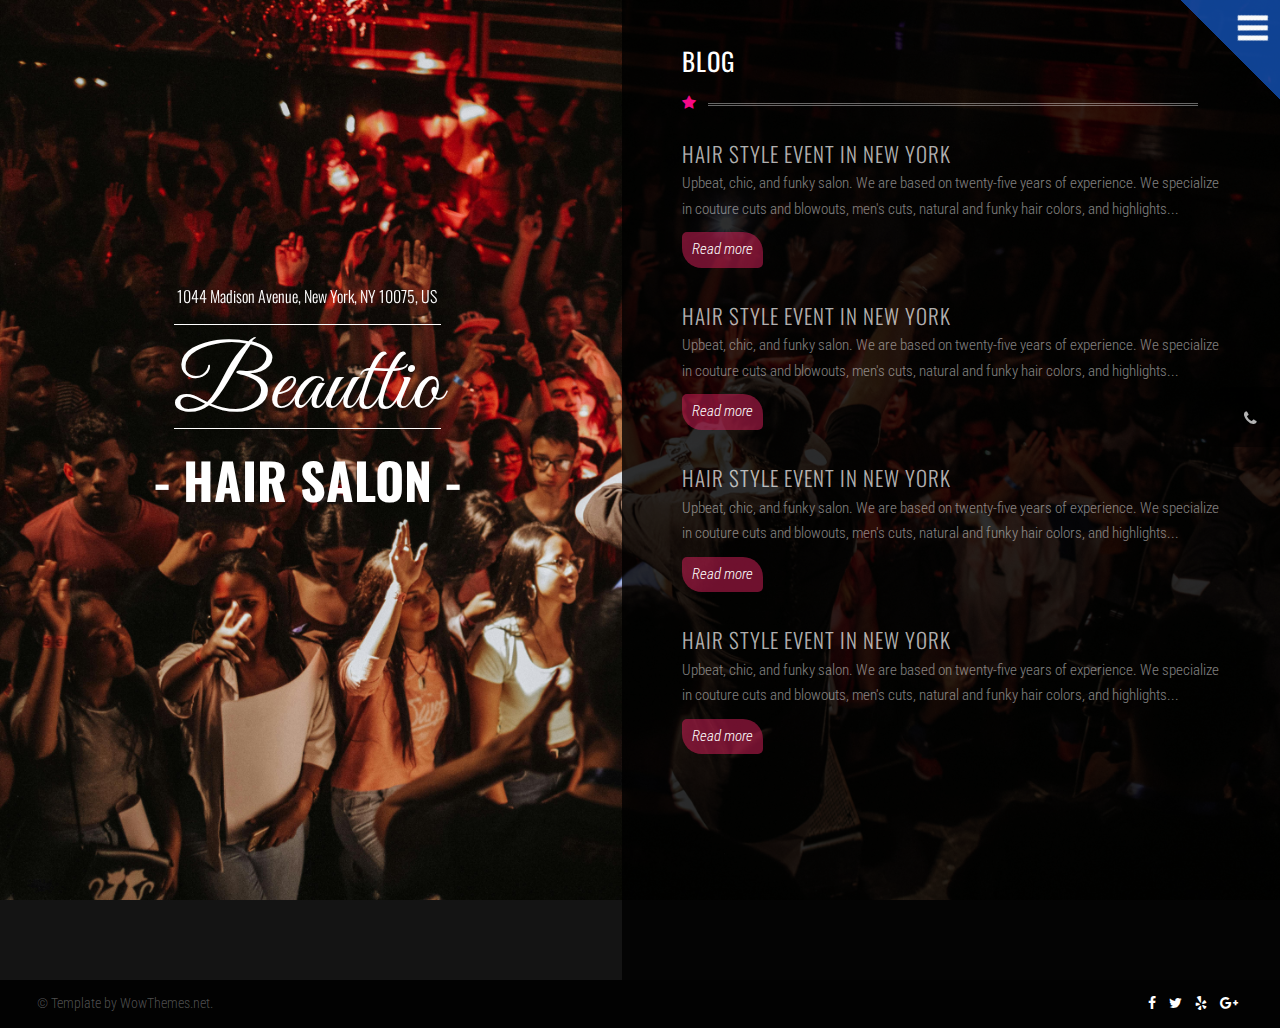
==== eventos.html @ 75e19df2 "primer compromiso" ====
<!DOCTYPE html>
<html lang="en">
<head>
<meta charset="utf-8">
<meta name="viewport" content="width=device-width, initial-scale=1">
<meta name="description" content="">
<meta name="author" content="">
<link rel="icon" href="#">
<title>Beauttio - HTML Template by WowThemes.net</title>
<!-- CSS -->
<link href="css/style.css" rel="stylesheet">
<link rel="stylesheet" href="https://maxcdn.bootstrapcdn.com/font-awesome/4.5.0/css/font-awesome.min.css">
<link href='https://fonts.googleapis.com/css?family=Great+Vibes' rel='stylesheet' type='text/css'>
<link href='https://fonts.googleapis.com/css?family=Oswald:400,700,300' rel='stylesheet' type='text/css'>
<link href='https://fonts.googleapis.com/css?family=Roboto+Condensed:400,400italic,300italic,300,700,700italic' rel='stylesheet' type='text/css'>
</head>
<body style="background-image:url(img/fondo.jpg);background-attachment:fixed;background-size:cover;">

<div id="loader-wrapper">
<div id="loader"></div>
<div class="loader-section section-left"></div>
<div class="loader-section section-right"></div>
</div>

<div class="menu-outer">
    <div class="menu-icon">
        <div class="bar"></div>
        <div class="bar"></div>
        <div class="bar"></div>
    </div>
    <nav>
        <ul>
			<li><a href="index.html">Home</a></li>
			<li><a href="eventos.html">EVENTOS</a></li>
			<li><a target="_blank" href="https://jesusgomez.netlify.app/#">JG Coding</a></li>
       </ul>
   </nav>
</div>
<a class="menu-close" onClick="return true">
    <div class="menu-icon">
        <div class="bar"></div>
        <div class="bar"></div>
    </div>
</a>

<div class="fixedcallicon">
	<i class="fa fa-phone"></i><span class="hide">Book Now - 897.645.223</span>
</div>
<div class="container">
<div class="logoarea">
<div class="intro">
			<h1><span class="smaller wow zoomIn" data-wow-duration="2s" data-wow-delay="0.5">1044 Madison Avenue, New York, NY 10075, US</span>
			<span class="big wow pulse" data-wow-duration="1s" data-wow-delay="0s">Beauttio</span>
			<span class="small wow fadeIn" data-wow-duration="2s" data-wow-delay="0.5s">- HAIR SALON -</span>
			</h1>
		</div>
		</div>
		<div class="pagearea">
		<h1 class="page-headline">BLOG</h1>
		<i class="iconstartitle textmagenta fa fa-star"></i>
		<h1 class="entry-title">HAIR STYLE EVENT IN NEW YORK</h1>
			<p>Upbeat, chic, and funky salon. We are based on twenty-five years of experience. We specialize in couture cuts and blowouts, men's cuts, natural and funky hair colors, and highlights...<a href="#" class="readmore">Read more</a></p>
				
				<h1 class="entry-title">HAIR STYLE EVENT IN NEW YORK</h1>
				<p>Upbeat, chic, and funky salon. We are based on twenty-five years of experience. We specialize in couture cuts and blowouts, men's cuts, natural and funky hair colors, and highlights...<a href="#" class="readmore">Read more</a></p>
				
				<h1 class="entry-title">HAIR STYLE EVENT IN NEW YORK</h1>
				<p>Upbeat, chic, and funky salon. We are based on twenty-five years of experience. We specialize in couture cuts and blowouts, men's cuts, natural and funky hair colors, and highlights...<a href="#" class="readmore">Read more</a></p>
				
				<h1 class="entry-title">HAIR STYLE EVENT IN NEW YORK</h1>
				<p>Upbeat, chic, and funky salon. We are based on twenty-five years of experience. We specialize in couture cuts and blowouts, men's cuts, natural and funky hair colors, and highlights...<a href="#" class="readmore">Read more</a></p>
				
				
		</div>
	
</div>
<div class="clearfix"></div>
<footer class="footer">
<div class="container">
<div class="pull-left">&copy; Template by WowThemes.net.</div>
<div class="pull-right"> 
	<div class="footericons">
		<a href="#"><i class="fa fa-facebook"></i></a>
		<a href="#"><i class="fa fa-twitter"></i></a>
		<a href="#"><i class="fa fa-yelp"></i></a></a>
		<a href="#"><i class="fa fa-google-plus"></i></a>
	</div>
</div>
<div class="clearfix"></div>
</div>
</footer>	
<!-- Scripts -->
<script src="https://ajax.googleapis.com/ajax/libs/jquery/1.11.3/jquery.min.js"></script>
<script src="js/nicescroll.js"></script>
<script src="js/common.js"></script>
</body>
</html>
---- css/style.css ----
/* https://www.wowthemes.net 
Beauttio HTML Template
v1.0.0
*/

html, body, div, span, applet, object, iframe,
h1, h2, h3, h4, h5, h6, p, blockquote, pre,
a, abbr, acronym, address, big, cite, code,
del, dfn, em, img, ins, kbd, q, s, samp,
small, strike, strong, sub, sup, tt, var,
b, u, i, center,
dl, dt, dd, ol, ul, li,
fieldset, form, label, legend,
table, caption, tbody, tfoot, thead, tr, th, td,
article, aside, canvas, details, embed, 
figure, figcaption, footer, header, hgroup, 
menu, nav, output, ruby, section, summary,
time, mark, audio, video {
	margin: 0;
	padding: 0;
	border: 0;
	font-size: 100%;
	font: inherit;
	vertical-align: baseline;
}
/* HTML5 display-role reset for older browsers */
article, aside, details, figcaption, figure, 
footer, header, hgroup, menu, nav, section {
	display: block;
}
body {
	line-height: 1.7;
	font-weight:300;
	font-family:Oswald;
}
h2 {line-height:1.5;}
ol, ul {
	list-style: none;
}
blockquote, q {
	quotes: none;
}
blockquote:before, blockquote:after,
q:before, q:after {
	content: '';
	content: none;
}
table {
	border-collapse: collapse;
	border-spacing: 0;
}
body.frontpage {overflow:hidden;}
body{
	
	overflow-x: hidden;
    overflow-y: scroll;
}
a {text-decoration:none;}
	p {margin-bottom:20px;}
	p:last-child {margin-bottom:0;}
	
	.pull-left {float:left;}
	.pull-right {float:right;}
	.clearfix {clear:both;float:none;content:'';display:table;}
.background {
  background-size: cover;
  background-repeat: no-repeat;
  background-position: center center;
  overflow: hidden;
  will-change: transform;
  -webkit-backface-visibility: hidden;
  backface-visibility: hidden;
  height: 130vh;
  position: fixed;
  width: 100%;
  -webkit-transform: translateY(30vh);
  transform: translateY(30vh);
  -webkit-transition: all 1.2s cubic-bezier(0.22, 0.44, 0, 1);
  transition: all 1.2s cubic-bezier(0.22, 0.44, 0, 1);
  background-size: cover;
  background-position: center top;
  background-position-y: -10%;
}
.background:before {
  content: "";
  position: absolute;
  width: 100%;
  height: 100%;
  top: 0;
  left: 0;
  right: 0;
  bottom: 0;
  background-color: rgba(0, 0, 0, 0.3);

}
.background:first-child {
  background-image: url(../img/roll.png);
  -webkit-transform: translateY(-10vh);
  
        
}
.background:first-child .content-wrapper {
  -webkit-transform: translateY(15vh);
          transform: translateY(15vh);
}
.background:nth-child(2) {
  background-image: url(../img/madrid.png);
  background-position-y: 1%;
}
.background:nth-child(3) {
  background-image: url(../img/Soires\ Barcelona.png);
  background-position-y: 1%;
}
.background:nth-child(4) {
  background-image: url(../img/Soires\ Valencia.png);
  background-position-y: 1%;
}


/* .background:nth-child(5) {
  background-image: url(../img/bg5.jpg);
} */

/* Set stacking context of slides */
.background:nth-child(1) {
  z-index: 5;
}

.background:nth-child(2) {
  z-index: 4;
}

.background:nth-child(3) {
  z-index: 3;
}

.background:nth-child(4) {
  z-index: 2;
}

.background:nth-child(5) {
  z-index: 1;
}

.content-wrapper {
	height: 100vh;
	display: -webkit-box;
	display: -webkit-flex;
	display: -ms-flexbox;
	display: flex;
	-webkit-box-pack: center;
	-webkit-justify-content: center;
	-ms-flex-pack: center;
	justify-content: center;
	text-align: center;
	-webkit-flex-flow: column nowrap;
	-ms-flex-flow: column nowrap;
	flex-flow: column nowrap;
	color: #fff;
	-webkit-transform: translateY(40vh);
	transform: translateY(40vh);
	will-change: transform;
	-webkit-backface-visibility: hidden;
	backface-visibility: hidden;
	-webkit-transition: all 1.7s cubic-bezier(0.22, 0.44, 0, 1);
	transition: all 1.7s cubic-bezier(0.22, 0.44, 0, 1);
}
.content-title {
  font-size: 12vh;
  line-height: 1.4;
}

.background.up-scroll {
  -webkit-transform: translate3d(0, -15vh, 0);
          transform: translate3d(0, -15vh, 0);
}
.background.up-scroll .content-wrapper {
  -webkit-transform: translateY(15vh);
          transform: translateY(15vh);
}
.background.up-scroll + .background {
  -webkit-transform: translate3d(0, 30vh, 0);
          transform: translate3d(0, 30vh, 0);
}
.background.up-scroll + .background .content-wrapper {
  -webkit-transform: translateY(30vh);
          transform: translateY(30vh);
}

.background.down-scroll {
  -webkit-transform: translate3d(0, -130vh, 0);
          transform: translate3d(0, -130vh, 0);
}
.background.down-scroll .content-wrapper {
  -webkit-transform: translateY(40vh);
          transform: translateY(40vh);
}
.background.down-scroll + .background:not(.down-scroll) {
  -webkit-transform: translate3d(0, -15vh, 0);
          transform: translate3d(0, -15vh, 0);
}
.background.down-scroll + .background:not(.down-scroll) .content-wrapper {
  -webkit-transform: translateY(15vh);
          transform: translateY(15vh);
}






.fixedcallicon {
	background: rgba(0,0,0,0.5);
    color: rgba(255,255,255,0.7);
    position: fixed;
    top: 43%;
    right: 0;
    width: 60px;
    height: 60px;
    line-height: 60px;
    overflow: hidden;
    display: inline-block;
    z-index: 99;
    border-top-left-radius: 5px;
    border-bottom-left-radius: 5px;
    transition: all 1s ease;
}
.fixedcallicon i {width:60px;height:60px;text-align:center;}
.fixedcallicon:hover {width:220px;background:rgba(245, 228, 25, 0.5);}


.intro h1 {font-family:Great Vibes;font-size:150px;font-weight:400;line-height:1.1;}
.intro h1 span.big {
border-top: 1px solid;
    border-bottom: 1px solid;
    margin-bottom: 0px;
    padding: 36px 0 0px;
    display: inline-block;
}
.intro h1 span.small {
	font-size:90px; font-family:Oswald; font-weight:700;
}
.intro h1 span.smaller {
	font-size:20px;
	font-family:Oswald;
	display:block;
	margin-bottom:30px;
	font-weight:300;
}


.about {
  width: 500px;
  max-width: 100%;
  margin: 0 auto;
  margin-left: 5%; /* Cambiado de margin-right a margin-left */
}



.aboutbadge {
background-color:rgba(190, 45, 90, 0.62);
width:200px;
height:200px;
max-width:100%;
border-radius:50%;
color:#fff;
line-height:260px; 
font-weight: 300;
font-size: 17px;

}

.boton {
  background-color: #3498db;
  color: #fff;
  padding: 10px 20px;
  text-decoration: none;
  display: inline-block;
  border-radius: 4px;
  transition: background-color 0.3s, color 0.3s; 
}


.boton:hover {
  background-color: #000;
  color: #fff;
}




.aboutbadge.black {
  background-color: rgba(0, 0, 0, 0.5);
  color: rgba(229, 226, 226, 0.9); /* Ajusté la opacidad para mayor contraste */
  width: 350px;
  height: 350px;
  font-size: 14px;
  line-height: 210px;
  margin-top: -80px;
  margin-left: 60px;
  text-align: center; /* Centra el texto horizontalmente */
 
}

.aboutbadge.black span {
  font-size: 16px;
  font-weight: 600; /* Aumenté el peso de la fuente para mayor legibilidad */
  padding: 50px;
  text-shadow: 1px 1px 2px rgba(63, 101, 239, 0.9); /* Agregué sombra al texto */
}

.aboutbadge span {line-height:1.5;display:inline-block;}
.aboutbadge span.border{    display: inline-block;
    border-top: 1px solid;
    border-bottom: 1px solid;
    margin-top: 10px;
    margin-bottom: 5px;font-size:22px;}

.aboutbadge i {
	font-size:12px;

}



.voucher {
  width: 500px;
  max-width: 100%;
  margin: 50px auto 0 auto; /* Ajusté el margen superior */
  position: relative; /* Establecí posición relativa para posicionar contenido interno */
}

.voucher-whitetransparent {
  position: absolute;
  top: -380px; /* Ajusta este valor para posicionar más arriba */
  right: -396px; /* Ajusta este valor para posicionar más a la derecha */
  display: inline-block;
  width: 300px;
  height: 300px;
  background: rgba(255, 255, 255, 0.5);
  color: #333;
  border-radius: 100%;
  text-align: center; /* Añadí para centrar el contenido */
  padding: 20px; /* Añadí espacio interno */
}


.voucher-whitetransparent i.fa {
	    color: #25E2F7;
    font-size: 25px;
}
.voucher-whitetransparent h2 {
	line-height:1.5;
	font-weight:300;
	color:rgba(38, 39, 39, 0.9);
	padding:70px 30px 30px 30px;
	font-size:13px;
  font-weight: bold;
  text-shadow: 1px 1px 2px rgba(255, 255, 255, 0.9);
	
}
.voucher-whitetransparent a {
  /* color:#A50965;
  font-weight:400;
  text-decoration:none; */
  /* border-bottom:1px dashed; */

  background-color: #3498db;
  color: #fff;
  padding: 10px 20px;
  text-decoration: none;
  display: inline-block;
  border-radius: 4px;
  transition: background-color 0.3s, color 0.3s;
  text-shadow: none;
}

.voucher-whitetransparent a:hover{
  background-color: #000;
    color: #fff;
}





.pricingbadge {
  width: 220px;
  max-width: 100%;
  background-color: rgba(0, 0, 0, 0.5);
  height: 220px;
  border-radius: 50%;
  padding: 7%;
  color: rgba(255, 255, 255, 0.9); /* Cambié el color del texto */
  line-height: 1.4;
  margin-left: 10px;
  display: flex;
  flex-direction: column;
  align-items: center;
  justify-content: center;
  text-align: center;
}

.pricingbadge h4 {
  color: #be2d5a;
  font-size: 20px;
  font-weight: 400;
  text-transform: uppercase;
  transform: translateY(-15px); /* Ajusta este valor según sea necesario */
  text-shadow: 1px 1px 2px rgba(20, 20, 20, 0.9)
}

.pricing_menu__meal span {
  margin: 0;
  display: block;
  font-size: 16px;
  color: rgba(255, 255, 255, 0.9);
  text-align: center;
  text-shadow: 1px 1px 2px rgba(18, 29, 244, 0.9);
}

.pricing_menu__meal span a {
  margin-top: 10px;
  background-color: #3498db;
  color: #fff;
  padding: 10px 20px;
  text-decoration: none;
  display: inline-block;
  border-radius: 4px;
  transition: background-color 0.3s, color 0.3s;
}

.pricing_menu__meal span a:hover {
  background-color: #000;
  color: #fff;
}







a.fullpricelist {
    color: #fff;
    text-decoration: none;
    text-align: center;
    margin-top: 30px;
    display: inline-block;
    clear: both;
    float: none;
    background: #be2d5a;
    padding: 10px 15px;
    border-radius: 30px;
}



@-moz-keyframes fadein {
  0% {
    opacity: .1;
    -moz-transform: translateY(5px);
    transform: translateY(5px);
  }
  100% {
    opacity: 1;
    -moz-transform: translateY(0);
    transform: translateY(0);
  }
}
@-webkit-keyframes fadein {
  0% {
    opacity: .1;
    -webkit-transform: translateY(5px);
    transform: translateY(5px);
  }
  100% {
    opacity: 1;
    -webkit-transform: translateY(0);
    transform: translateY(0);
  }
}
@keyframes fadein {
  0% {
    opacity: .1;
    -moz-transform: translateY(5px);
    -ms-transform: translateY(5px);
    -webkit-transform: translateY(5px);
    transform: translateY(5px);
  }
  100% {
    opacity: 1;
    -moz-transform: translateY(0);
    -ms-transform: translateY(0);
    -webkit-transform: translateY(0);
    transform: translateY(0);
  }
}
.uppercase {
  text-transform: uppercase;
}


.testimonialarea {
	   	width: 1200px;
    max-width: 100%;
    margin: 0px auto;
}

.testimonialarea-bubble {
	display: Inline-block;
    width: 330px;
    height: 330px;
    background: rgba(6, 48, 163, 0.5);
    color: #333;
    border-radius: 100%;
}

.testimonial-widget {
  position: relative;
  text-align: center;
  overflow: hidden;
     padding: 25% 20%;
	 color:rgba(255,255,255,0.7);
}
.testimonial-widget h3 {
	margin-bottom:20px;
}
.testimonial {
  position: absolute;
  opacity: 0;
  z-index: -1;
}
.testimonial.current {
  opacity: 1;
  position: relative;
  z-index: initial;
  -moz-animation: fadein 0.7s ease;
  -webkit-animation: fadein 0.7s ease;
  animation: fadein 0.7s ease;
}

.prev-testimonial,
.next-testimonial {
  position: absolute;
  -moz-appearance: none;
  -webkit-appearance: none;
  background-color: transparent;
  border: none;
  width: 30px;
  top: 110px;
  text-indent: -9999px;
  cursor: pointer;
}
.prev-testimonial:focus,
.next-testimonial:focus {
  outline: none;
}
.prev-testimonial:before,
.next-testimonial:before {
  content: "";
  background-color: transparent;
  width: 30px;
  height: 30px;
  display: inline-block;
  position: absolute;
  top: 0;
  -moz-transform: rotate(45deg);
  -ms-transform: rotate(45deg);
  -webkit-transform: rotate(45deg);
  transform: rotate(45deg);
}

.prev-testimonial {
  left: 15px;
      top: 50%;
}
.prev-testimonial:before {
  left: 10px;
  border-left: solid 1px black;
  border-bottom: solid 1px black;
}

.next-testimonial {
  right: 15px;
      top: 50%;
}
.next-testimonial:before {
  right: 10px;
  border-top: solid 1px black;
  border-right: solid 1px black;
}

.testimonial__mug {
  width: 100px;
  height: 100px;
  margin: 16px auto;
  -moz-border-radius: 50%;
  -webkit-border-radius: 50%;
  border-radius: 50%;
  overflow: hidden;
}

.grey-out {
  opacity: .2;
}

.testimonialarea button {
  width: 80px;
  padding: 6px;
  z-index: 99;
}




.contactform-bubble {
    display: inline-block;
    width: 400px;
    height: 400px;
    background: rgba(6, 6, 6, 0.5);
    color:rgba(255,255,255,0.5);
    border-radius: 100%;
	margin-left:-60px;	
}
.contactform {
	padding:20%;
}
.contactform input, 
.contactform textarea{
	width:100%;
	background:transparent;
	border:0;
	border-bottom:1px solid #555;
	font-family:Oswald;
	padding:10px 0;
	color:rgba(241, 229, 90, 0.5);
}

.contactform input.btnsend {
    border: 0;
    color: #fff;
    cursor: pointer;
    width: 100%;
    border-radius: 40px;
    margin-top: 15px;
    background: rgba(0,0,0, 0.5);	
	letter-spacing:0.5px;
}
.contactform input:focus, 
.contactform textarea:focus {
	outline:0;
	outline:none;
	border-bottom:1px solid #fff;
}
.done {
    display: none;
}
.contactform .done {margin-top:10px; font-size:14px;color:rgba(53, 249, 214, 0.42);}
.error input, input.error, .error textarea, textarea.error {
    border-color: #c60f13;
}

.contactaddress-bubble {
    display: inline-block;
    width: 200px;
    height: 200px;
    background: rgba(253, 216, 34, 0.44);
    color: rgba(255,255,255,0.5);
    border-radius: 100%;
    margin-left: -60px;
}
.contactaddress {
	    padding: 20%;
}
a.map {border-bottom: 1px dashed;    color: #fff;}


.logoarea {width:46%;float:left;}
.logoarea .intro {
    color: #fff;
    text-align: center;
    position: fixed;
    display: table;
    vertical-align: middle;
    top: 32%;
    left: 12%;
	
}
.logoarea .intro h1 span.small {
    font-size: 50px;
	margin-top:15px;
	display: block;
}
.logoarea .intro h1 span.smaller {
    font-size: 16px;
	margin-bottom:20px;
	line-height: 1;
	display: block;
}
.logoarea h1 {
    font-size: 90px;
	
}
.logoarea h1 span.big{
    padding: 22px 0 0px;
    line-height: 0.9;
}

.pagearea {
	float:right;
    width: 42%;
    max-width: 100%;
	min-height:100vh;
    margin: 0px auto;
    margin-right: 0;
	background-color: rgba(0,0,0,0.8);
	color: rgba(255,255,255,0.5);
	font-size: 15px;
	text-align:left;
	padding:40px 60px;
	font-family:Roboto Condensed;
}
.pagearea h1.entry-title, .pagearea h1.page-headline {
	font-family: Oswald;
    font-size: 21px;
    color: rgba(255,255,255,0.7);
	letter-spacing: 1px;
}
.pagearea h1.page-headline {
    margin-bottom: 0;
    color: #fff;
    font-weight: 400;
	font-size:25px;
}

.pagearea h1.page-headline:after {
    content: '';
    width: 91%;
    color: rgba(255,255,255,0.4);
    margin-top: 20px;
    border-bottom: double medium;
    display: block;
    margin-bottom: 30px;
    position: relative;
    margin-left: 26px;
	}
.iconstartitle {
	position: absolute;
    top: 95px;
}
.pagearea a.readmore {
	font-style: italic;
    background-color: rgba(230, 33, 97, 0.48);
    display: inline-block;
    color: rgb(255, 255, 255);
    padding: 5px 10px;
    border-radius: 5px 20px;
    margin-top: 10px;
	margin-bottom:10px;
}

.textwhite {color:#fff;}
.textmagenta {color: #F50986;}

#loader-wrapper {
    position: fixed;
    top: 0;
    left: 0;
    width: 100%;
    height: 100%;
    z-index: 1000;
}
#loader {
    display: block;
    position: relative;
    left: 50%;
    top: 50%;
    width: 150px;
    height: 150px;
    margin: -75px 0 0 -75px;
    border-radius: 50%;
    border: 3px solid transparent;
    border-top-color: #fff;

    -webkit-animation: spin 2s linear infinite; /* Chrome, Opera 15+, Safari 5+ */
    animation: spin 2s linear infinite; /* Chrome, Firefox 16+, IE 10+, Opera */
    z-index: 1001;
}

    #loader:before {
        content: "";
        position: absolute;
        top: 5px;
        left: 5px;
        right: 5px;
        bottom: 5px;
        border-radius: 50%;
        border: 3px solid transparent;
        border-top-color: #ab4964;

        -webkit-animation: spin 3s linear infinite; /* Chrome, Opera 15+, Safari 5+ */
        animation: spin 3s linear infinite; /* Chrome, Firefox 16+, IE 10+, Opera */
    }

    #loader:after {
        content: "";
        position: absolute;
        top: 15px;
        left: 15px;
        right: 15px;
        bottom: 15px;
        border-radius: 50%;
        border: 3px solid transparent;
        border-top-color: #25E2F7;

        -webkit-animation: spin 1.5s linear infinite; /* Chrome, Opera 15+, Safari 5+ */
          animation: spin 1.5s linear infinite; /* Chrome, Firefox 16+, IE 10+, Opera */
    }

    @-webkit-keyframes spin {
        0%   { 
            -webkit-transform: rotate(0deg);  /* Chrome, Opera 15+, Safari 3.1+ */
            -ms-transform: rotate(0deg);  /* IE 9 */
            transform: rotate(0deg);  /* Firefox 16+, IE 10+, Opera */
        }
        100% {
            -webkit-transform: rotate(360deg);  /* Chrome, Opera 15+, Safari 3.1+ */
            -ms-transform: rotate(360deg);  /* IE 9 */
            transform: rotate(360deg);  /* Firefox 16+, IE 10+, Opera */
        }
    }
    @keyframes spin {
        0%   { 
            -webkit-transform: rotate(0deg);  /* Chrome, Opera 15+, Safari 3.1+ */
            -ms-transform: rotate(0deg);  /* IE 9 */
            transform: rotate(0deg);  /* Firefox 16+, IE 10+, Opera */
        }
        100% {
            -webkit-transform: rotate(360deg);  /* Chrome, Opera 15+, Safari 3.1+ */
            -ms-transform: rotate(360deg);  /* IE 9 */
            transform: rotate(360deg);  /* Firefox 16+, IE 10+, Opera */
        }
    }

    #loader-wrapper .loader-section {
        position: fixed;
        top: 0;
        width: 51%;
        height: 100%;
        background: #222;
        z-index: 1000;
    }

    #loader-wrapper .loader-section.section-left {
        left: 0;
    }
    #loader-wrapper .loader-section.section-right {
        right: 0;
    }

    /* Loaded styles */
    .loaded #loader-wrapper .loader-section.section-left {
        -webkit-transform: translateX(-100%);  /* Chrome, Opera 15+, Safari 3.1+ */
            -ms-transform: translateX(-100%);  /* IE 9 */
                transform: translateX(-100%);  /* Firefox 16+, IE 10+, Opera */

        -webkit-transition: all 0.7s 0.3s cubic-bezier(0.645, 0.045, 0.355, 1.000);  /* Android 2.1+, Chrome 1-25, iOS 3.2-6.1, Safari 3.2-6  */
                transition: all 0.7s 0.3s cubic-bezier(0.645, 0.045, 0.355, 1.000);  /* Chrome 26, Firefox 16+, iOS 7+, IE 10+, Opera, Safari 6.1+  */
    }
    .loaded #loader-wrapper .loader-section.section-right {
        -webkit-transform: translateX(100%);  /* Chrome, Opera 15+, Safari 3.1+ */
            -ms-transform: translateX(100%);  /* IE 9 */
                transform: translateX(100%);  /* Firefox 16+, IE 10+, Opera */

        -webkit-transition: all 0.7s 0.3s cubic-bezier(0.645, 0.045, 0.355, 1.000);  /* Android 2.1+, Chrome 1-25, iOS 3.2-6.1, Safari 3.2-6  */
                transition: all 0.7s 0.3s cubic-bezier(0.645, 0.045, 0.355, 1.000);  /* Chrome 26, Firefox 16+, iOS 7+, IE 10+, Opera, Safari 6.1+  */
    }
    .loaded #loader {
        opacity: 0;

        -webkit-transition: all 0.3s ease-out;  /* Android 2.1+, Chrome 1-25, iOS 3.2-6.1, Safari 3.2-6  */
                transition: all 0.3s ease-out;  /* Chrome 26, Firefox 16+, iOS 7+, IE 10+, Opera, Safari 6.1+  */

    }
    .loaded #loader-wrapper {
        visibility: hidden;

        -webkit-transform: translateY(-100%);  /* Chrome, Opera 15+, Safari 3.1+ */
            -ms-transform: translateY(-100%);  /* IE 9 */
                transform: translateY(-100%);  /* Firefox 16+, IE 10+, Opera */
    
        -webkit-transition: all 0.3s 1s ease-out;  /* Android 2.1+, Chrome 1-25, iOS 3.2-6.1, Safari 3.2-6  */
                transition: all 0.3s 1s ease-out;  /* Chrome 26, Firefox 16+, iOS 7+, IE 10+, Opera, Safari 6.1+  */
    }
	
	
	
.menu-outer:hover ~ .menu-close {
  margin-right:-100px;
}
.menu-outer:hover .bar {     background: rgba(8, 86, 189, 0.65); }
.menu-inner ul {
  top:50%;
  -webkit-transform:translateY(-50%);
  -moz-transform:translateY(-50%);
  -ms-transform:translateY(-50%);
  -o-transform:translateY(-50%);
  transform:translateY(-50%);
}
html, body {
  background: rgba(20,20,20,1);
}
.menu-outer {
  
  overflow: hidden;
  position: fixed;
  top: 0;
  z-index: 998;  
  width: 100%;
  left: 100%;
  margin-left: -100px;
  height: 200%;
      background: rgba(22, 100, 225, 0.65);
  -webkit-transition: all ease .5s;
  -moz-transition: all ease .5s;
  -ms-transition: all ease .5s;
  -o-transition: all ease .5s;
  transition: all ease .5s; 
  -webkit-transform-origin: top left;
  -moz-transform-origin: top left;
  -ms-transform-origin: top left;
  -o-transform-origin: top left;
  transform-origin: top left;
  -webkit-transform: rotate(-45deg);
  -moz-transform: rotate(-45deg);
  -ms-transform: rotate(-45deg);
  -o-transform: rotate(-45deg);
  transform: rotate(-45deg);
}
.menu-outer:hover {
  background: rgba(40, 86, 154, 0.95);
  left: 0;
  margin-left: 0;
  -webkit-transform: rotate(0deg);
  -moz-transform: rotate(0deg);
  -ms-transform: rotate(0deg);
  -o-transform: rotate(0deg);
  transform: rotate(0deg);
}
.menu-icon {
  z-index: 999;
  position: absolute;
  top: 58px;
  left: 15px;
  width: 30px;
  pointer-events: none;
  -webkit-transform: rotate(45deg);
  -moz-transform: rotate(45deg);
  -ms-transform: rotate(45deg);
  -o-transform: rotate(45deg);
  transform: rotate(45deg);
  -webkit-transition: all ease .5s;
  -moz-transition: all ease .5s;
  -ms-transition: all ease .5s;
  -o-transition: all ease .5s;
  transition: all ease .5s;
}
.menu-icon .bar {
  background: rgba(250,250,250,1);
  width: 100%;
  height: 5px;
  margin: 0 0 5px;
  -webkit-transition: all ease .5s;
  -moz-transition: all ease .5s;
  -ms-transition: all ease .5s;
  -o-transition: all ease .5s;
  transition: all ease .5s;
}
.menu-outer:hover > .menu-icon {
  opacity: 0;
}
nav ul {
  position:absolute;
  width:100%;
  padding: 0;
  left: 10%;
  -webkit-transition: all ease .5s;
  -moz-transition: all ease .5s;
  -ms-transition: all ease .5s;
  -o-transition: all ease .5s;
  transition: all ease .5s;
}
.menu-outer:hover > nav ul {
  left: 0;
}
nav li {
  list-style:none;
  text-align: center;
  text-transform: uppercase;
}
nav li a {
  font-size: 2em;
  color: rgba(255,255,255,.8);
  text-decoration: none;
  margin: 0 auto;
  padding: 20px;
  display:block;
  -webkit-transition: all ease .5s;
  -moz-transition: all ease .5s;
  -ms-transition: all ease .5s;
  -o-transition: all ease .5s;
  transition: all ease .5s;
}
nav li a:hover {
  color: rgba(255,255,255,1);
}
@media screen and (max-width: 600px), screen and (max-height: 600px) {
  nav ul {font-size:.75em;}
  nav ul a {padding: 10px;}
}
.menu-close {
  z-index: 9999;
  position: fixed;
  top: 0;
  right: 100%;
  width: 200px;
  height: 200px;
  background: #be2d5a;
  cursor: pointer;
  -webkit-transition: all ease .5s;
  -moz-transition: all ease .5s;
  -ms-transition: all ease .5s;
  -o-transition: all ease .5s;
  transition: all ease .5s;
  -webkit-transform-origin: top right;
  -moz-transform-origin: top right;
  -ms-transform-origin: top right;
  -o-transform-origin: top right;
  transform-origin: top right;
  -webkit-transform: rotate(45deg);
  -moz-transform: rotate(45deg);
  -ms-transform: rotate(45deg);
  -o-transform: rotate(45deg);
  transform: rotate(45deg);
}
.menu-close .menu-icon {
  right: 15px; left: auto;top: 68px;
  -webkit-transform: rotate(-45deg);
  -moz-transform: rotate(-45deg);
  -ms-transform: rotate(-45deg);
  -o-transform: rotate(-45deg);
  transform: rotate(-45deg);
}
.menu-close .bar {
  background: rgba(250,250,250,1);
  width: 100%;
  height: 5px;
  position:absolute;
  -webkit-transform-origin: center;
  -moz-transform-origin: center;
  -ms-transform-origin: center;
  -o-transform-origin: center;
  transform-origin: center;
}
.menu-close .bar:first-child {
  -webkit-transform: rotate(45deg);
  -moz-transform: rotate(45deg);
  -ms-transform: rotate(45deg);
  -o-transform: rotate(45deg);
  transform: rotate(45deg);
}
.menu-close .bar:last-child {
  -webkit-transform: rotate(-45deg);
  -moz-transform: rotate(-45deg);
  -ms-transform: rotate(-45deg);
  -o-transform: rotate(-45deg);
  transform: rotate(-45deg);
}	
	
	
	
	
	
	
footer.footer {background-color:rgba(0,0,0,0.9);padding: 12px;color:rgba(255,255,255,0.3);font-family:Roboto Condensed;font-size:14px;   }
footer.footer.front {    position: absolute;
    width: 100%;
    bottom: 0;}
footer .container {max-width:96%;margin:0px auto;}
.footericons i {margin-left:5px;margin-right:5px;}
.footericons a {color:#fff;}


@media screen and (max-width:1280px) {
p.comment-form-email, p.comment-form-author, p.comment-form-url {
		width:100%;
		display:block;
		float:none;
	}
	#comments input {
		width:80%;
	}
	body {
    overflow-x: hidden;
    overflow-y: scroll !Important;
		}
		body.frontbeauttio {
			overflow-y:scroll !Important;
			}

			.background {
					background-size:cover;
			 background-repeat:no-repeat;
			 background-position:center center;
			 will-change:none;
			 -webkit-backface-visibility:none;
			 backface-visibility:none;
			 height:100%;
			 position:relative;
			 width:100%;
			 -webkit-transform:none;
			 transform:none;
			 -webkit-transition:0;
			 transition:0;
			 padding:170px 0;
		}
		body.frontbeauttio {
			overflow-y:scroll !Important;
		}
		.content-wrapper {
			 height:100%;
			 display:block;
			 -webkit-box-pack:initial;
			 -webkit-justify-content:initial;
			 -ms-flex-pack:initial;
			 justify-content:initial;
			 text-align:center;
			 -webkit-flex-flow:initial;
			 -ms-flex-flow:initial;
			 flex-flow:initial;
			 color:#fff;
			 -webkit-transform:none;
			 transform:none;
			 will-change:none;
			 -webkit-backface-visibility:hidden;
			 backface-visibility:hidden;
			 -webkit-transition:initial;
			 transition:0;
					color:#fff;
			 position:relative;
		}
			.background.up-scroll .content-wrapper,	.background.down-scroll .content-wrapper,	.background:first-child .content-wrapper,	.background.up-scroll,	.background.down-scroll,	.background:first-child,	.background.down-scroll+.background:not(.down-scroll),	.background.up-scroll+.background .content-wrapper,	.background.down-scroll+.background .content-wrapper,	.background.up-scroll+.background {
					-webkit-transform:translate3d(0,0,0) !Important;
					transform:translate3d(0,0,0) !Important;
					-webkit-transform:none !Important;
					transform:none !Important;
		}
}
@media screen and (max-width:900px) {

	.logoarea,.pagearea {
		width:100%;
		float:none;
		clear:both;
		margin:0px auto;
		padding:0;
		min-height:100%;
	}
	#commentform #comment {
		max-width:80%;
	}
	.pagearea:before {
		content:'';
	  clear: both;
	  float: none;
	  margin: 0px auto;
	  display: table;
}
.insidepagearea {
	padding:30px;
}

	.logoarea .intro {
		color:#fff;
		text-align:center;
		position:relative;
		display:block;
		vertical-align:middle;
		margin-top:0px;
		margin-bottom:0px;
		left:auto;
		right:auto;
	}
	.logoarea .intro a {
		color:#fff;
	}
	.pagearea {
			background-color: #111;
	}

}
/* Responsive */
@media screen and (max-width:767px) {
	.pagearea, .logoarea {
			width:100%;
			clear:both;
			float:none;
			max-width:100%;
	}

	.intro h1 {
			font-size:60px;
			line-height:1.2;
			padding: 50px 20px;
	}
	.intro h1 span.small {
			font-size:45px;
			line-height:1.3;
	}
	.intro h1 span.smaller,.logoarea .intro h1 span.smaller {
			font-size:17px;
			line-height:1.3;
	}
}
@media screen and (max-width:430px) {
	.background {
			padding:100px 0;
	}
	 .aboutbadge.black {
			 margin:0px auto;
			 margin-top:-30px;
			 max-width:100%;
	}
	 .aboutbadge.black span {
			 padding:90px 50px;
	}
	 .aboutbadge {
			 margin:0px auto;
			 max-width:100%;
	}
	 .contactform-bubble,.testimonialarea-bubble,.contactaddress-bubble {
		 	width: 300px;
		 	height: 300px;
			 margin:0px auto;
	}
	 .pricingbadge {
			 width:250px;
			 max-width:100%;
			 height:250px;
			 margin:0px auto;
			 padding: 30px 30px;
	}
}
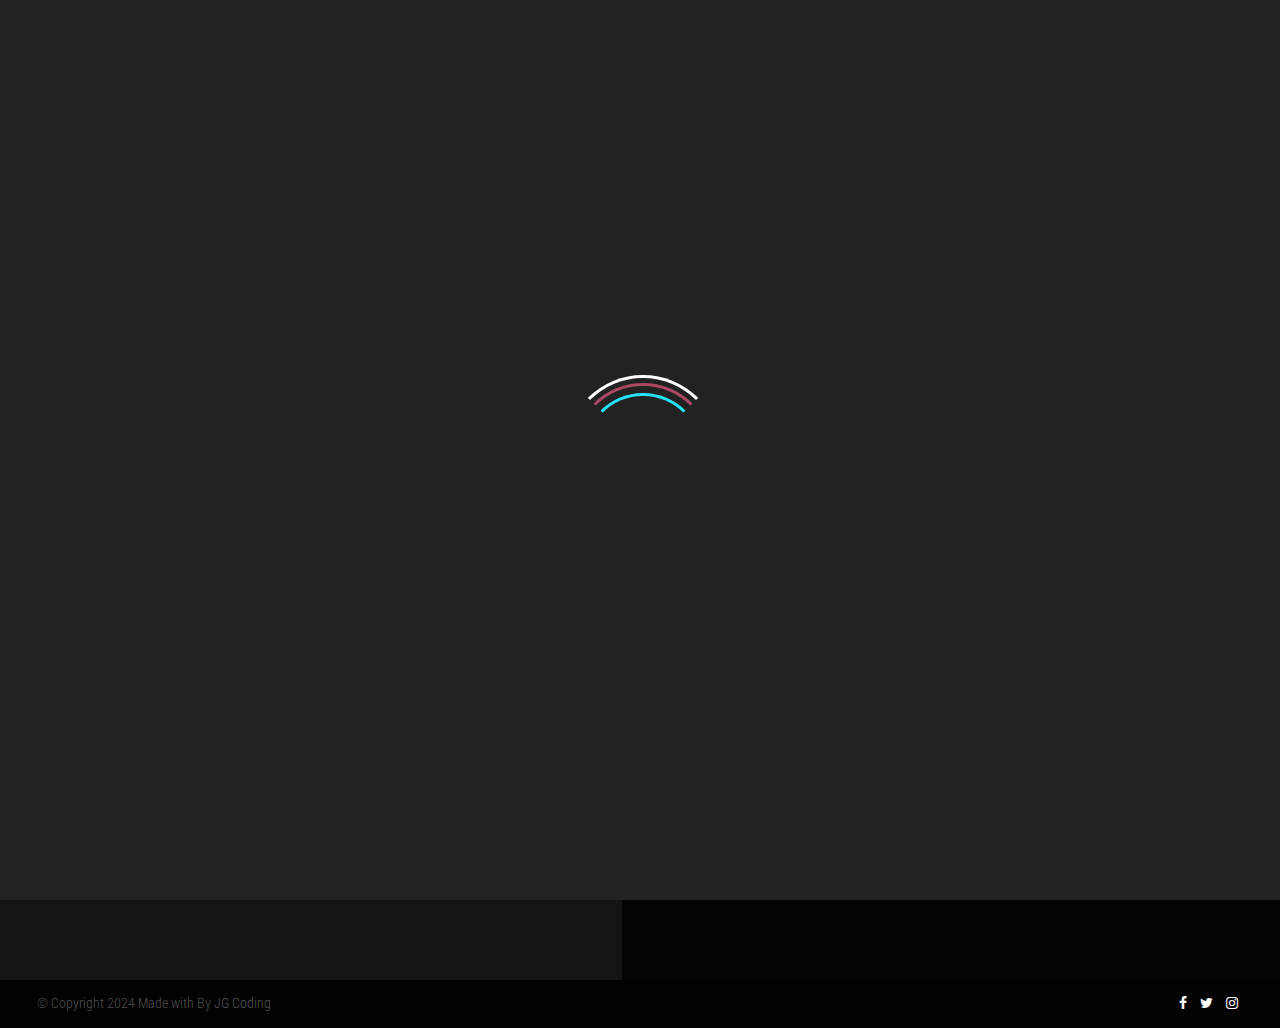
==== commit 0171c983: "casilisto" ====
--- a/eventos.html
+++ b/eventos.html
@@ -6,7 +6,7 @@
 <meta name="description" content="">
 <meta name="author" content="">
 <link rel="icon" href="#">
-<title>Beauttio - HTML Template by WowThemes.net</title>
+<title>STENCIL2-Entradas</title>
 <!-- CSS -->
 <link href="css/style.css" rel="stylesheet">
 <link rel="stylesheet" href="https://maxcdn.bootstrapcdn.com/font-awesome/4.5.0/css/font-awesome.min.css">
@@ -14,7 +14,7 @@
 <link href='https://fonts.googleapis.com/css?family=Oswald:400,700,300' rel='stylesheet' type='text/css'>
 <link href='https://fonts.googleapis.com/css?family=Roboto+Condensed:400,400italic,300italic,300,700,700italic' rel='stylesheet' type='text/css'>
 </head>
-<body style="background-image:url(img/fondo.jpg);background-attachment:fixed;background-size:cover;">
+<body style="background-image:url(img/rap.jpg);background-attachment:fixed;background-size:cover;">
 
 <div id="loader-wrapper">
 <div id="loader"></div>
@@ -49,26 +49,26 @@
 <div class="container">
 <div class="logoarea">
 <div class="intro">
-			<h1><span class="smaller wow zoomIn" data-wow-duration="2s" data-wow-delay="0.5">1044 Madison Avenue, New York, NY 10075, US</span>
+			<!-- <h1><span class="smaller wow zoomIn" data-wow-duration="2s" data-wow-delay="0.5">1044 Madison Avenue, New York, NY 10075, US</span>
 			<span class="big wow pulse" data-wow-duration="1s" data-wow-delay="0s">Beauttio</span>
 			<span class="small wow fadeIn" data-wow-duration="2s" data-wow-delay="0.5s">- HAIR SALON -</span>
-			</h1>
+			</h1> -->
 		</div>
 		</div>
 		<div class="pagearea">
-		<h1 class="page-headline">BLOG</h1>
+		<h1 class="page-headline">Eventos</h1>
 		<i class="iconstartitle textmagenta fa fa-star"></i>
-		<h1 class="entry-title">HAIR STYLE EVENT IN NEW YORK</h1>
-			<p>Upbeat, chic, and funky salon. We are based on twenty-five years of experience. We specialize in couture cuts and blowouts, men's cuts, natural and funky hair colors, and highlights...<a href="#" class="readmore">Read more</a></p>
+		<h1 class="entry-title">Madrid: Noches Inolvidables de Hip-Hop y Alma</h1>
+			<p>Soires Naes llega a Madrid para una noche inolvidable, fusionando el rap y el soul con melodías cautivadoras. La presentación incluirá una selección única de temas emblemáticos que abarcan desde los inicios de la agrupación hasta sus últimas creaciones, prometiendo una experiencia hip-hop inigualable.<a href="#" class="readmore">Read more</a></p>
 				
-				<h1 class="entry-title">HAIR STYLE EVENT IN NEW YORK</h1>
-				<p>Upbeat, chic, and funky salon. We are based on twenty-five years of experience. We specialize in couture cuts and blowouts, men's cuts, natural and funky hair colors, and highlights...<a href="#" class="readmore">Read more</a></p>
+				<h1 class="entry-title">Valencia: Ritmos Vibrantes en la Ciudad del Turia</h1>
+				<p>La magia de Soires Naes aterriza en Valencia con ritmos vibrantes que invadirán la Ciudad del Turia. La presentación destacará una sección especial, fusionando el rap con sonidos armoniosos y soul, creando una atmósfera única. Desde sus primeros éxitos hasta lo más reciente, Valencia será testigo de una noche llena de energía y conexión musical. <br><a href="#" class="readmore">Read more</a></p>
 				
-				<h1 class="entry-title">HAIR STYLE EVENT IN NEW YORK</h1>
-				<p>Upbeat, chic, and funky salon. We are based on twenty-five years of experience. We specialize in couture cuts and blowouts, men's cuts, natural and funky hair colors, and highlights...<a href="#" class="readmore">Read more</a></p>
+				<h1 class="entry-title">Barcelona: Viaje Musical a Través de las Épocas</h1>
+				<p>Barcelona se prepara para un viaje musical a través de las épocas con Soires Naes. La agrupación ofrecerá una experiencia única, presentando una recopilación de temas icónicos que abarcan toda su trayectoria. Desde los inicios del rap venezolano hasta las últimas tendencias, Barcelona será el escenario de una fusión de estilos que dejará una marca imborrable. <br><a href="#" class="readmore">Read more</a></p>
 				
-				<h1 class="entry-title">HAIR STYLE EVENT IN NEW YORK</h1>
-				<p>Upbeat, chic, and funky salon. We are based on twenty-five years of experience. We specialize in couture cuts and blowouts, men's cuts, natural and funky hair colors, and highlights...<a href="#" class="readmore">Read more</a></p>
+				<!-- <h1 class="entry-title">HAIR STYLE EVENT IN NEW YORK</h1>
+				<p>Barcelona se prepara para un viaje musical a través de las épocas con Soires Naes. La agrupación ofrecerá una experiencia única, presentando una recopilación de temas icónicos que abarcan toda su trayectoria. Desde los inicios del rap venezolano hasta las últimas tendencias, Barcelona será el escenario de una fusión de estilos que dejará una marca imborrable..<a href="#" class="readmore">Read more</a></p> -->
 				
 				
 		</div>
@@ -77,13 +77,14 @@
 <div class="clearfix"></div>
 <footer class="footer">
 <div class="container">
-<div class="pull-left">&copy; Template by WowThemes.net.</div>
+	<div class="pull-left">© Copyright 2024 Made with By <a href="https://jesusgomez.netlify.app/#" >JG Coding</a></div>
+
 <div class="pull-right"> 
 	<div class="footericons">
 		<a href="#"><i class="fa fa-facebook"></i></a>
 		<a href="#"><i class="fa fa-twitter"></i></a>
-		<a href="#"><i class="fa fa-yelp"></i></a></a>
-		<a href="#"><i class="fa fa-google-plus"></i></a>
+		<a href="#"><i class="fa fa-instagram"></i></a></a>
+		<!-- <a href="#"><i class="fa fa-google-plus"></i></a> -->
 	</div>
 </div>
 <div class="clearfix"></div>
--- a/css/style.css
+++ b/css/style.css
@@ -94,7 +94,7 @@
 
 }
 .background:first-child {
-  background-image: url(../img/roll.png);
+  background-image: url(../img/rolll.png);
   -webkit-transform: translateY(-10vh);
   
         
@@ -104,17 +104,17 @@
           transform: translateY(15vh);
 }
 .background:nth-child(2) {
-  background-image: url(../img/madrid.png);
+  background-image: url(../img/flyer\ 3\ fechas.png);
   background-position-y: 1%;
 }
-.background:nth-child(3) {
+/* .background:nth-child(3) {
   background-image: url(../img/Soires\ Barcelona.png);
   background-position-y: 1%;
 }
 .background:nth-child(4) {
   background-image: url(../img/Soires\ Valencia.png);
   background-position-y: 1%;
-}
+} */
 
 
 /* .background:nth-child(5) {
@@ -226,7 +226,17 @@
     transition: all 1s ease;
 }
 .fixedcallicon i {width:60px;height:60px;text-align:center;}
-.fixedcallicon:hover {width:220px;background:rgba(245, 228, 25, 0.5);}
+.fixedcallicon:hover {width:220px;background:rgba(245, 228, 25, 0.5);
+
+}
+
+
+.fixedcallicon a {
+  color: #3498db;
+  font-weight: bold;
+  text-decoration: none;
+  text-shadow: #000;
+}
 
 
 .intro h1 {font-family:Great Vibes;font-size:150px;font-weight:400;line-height:1.1;}
@@ -271,21 +281,34 @@
 
 }
 
-.boton {
+
+
+.boton2 {
   background-color: #3498db;
   color: #fff;
-  padding: 10px 20px;
+  padding: 10px;
   text-decoration: none;
   display: inline-block;
-  border-radius: 4px;
+  border-radius: 20px 35px;
   transition: background-color 0.3s, color 0.3s; 
-}
-
-
-.boton:hover {
-  background-color: #000;
-  color: #fff;
-}
+  margin-left: 830px;
+  margin-top: 70px;
+  height: 50px;
+  width: 128px;
+  transform: translateY(283px);
+  border: solid #111;
+  font-size: 30px;
+}
+
+
+.boton2:hover {
+  background-color: #222;
+  border: solid 4px #ffffff;
+  border-radius: 34px 17px 34px 17px;
+  
+}
+
+
 
 
 
@@ -1158,7 +1181,14 @@
 					transform:none !Important;
 		}
 }
-@media screen and (max-width:900px) {
+
+
+@media screen and (max-width:844px) {
+
+  .background{
+    width: 100%;
+    height: 690px;
+  }
 
 	.logoarea,.pagearea {
 		width:100%;
@@ -1200,7 +1230,31 @@
 			background-color: #111;
 	}
 
-}
+  .content-wrapper{
+    margin-top: 188px;
+  }
+
+  .voucher{
+    right: 450px;
+    top: 560px;
+  }
+
+  .pricingbadge{
+    position: relative;
+    top: 185px;
+  }
+
+
+
+}
+
+@media screen and (min-width: 820px) and (max-width: 1180px){
+  .voucher{
+    right: 650px;
+    top: 560px;
+  }
+}
+
 /* Responsive */
 @media screen and (max-width:767px) {
 	.pagearea, .logoarea {
@@ -1227,6 +1281,7 @@
 @media screen and (max-width:430px) {
 	.background {
 			padding:100px 0;
+
 	}
 	 .aboutbadge.black {
 			 margin:0px auto;
@@ -1252,4 +1307,19 @@
 			 margin:0px auto;
 			 padding: 30px 30px;
 	}
+}
+
+
+
+@media screen and (max-width: 844px) {
+  .background:nth-child(2) {
+    display: none;
+  }
+
+
+}
+
+.pull-left a{
+  text-decoration: none;
+  color: #555;
 }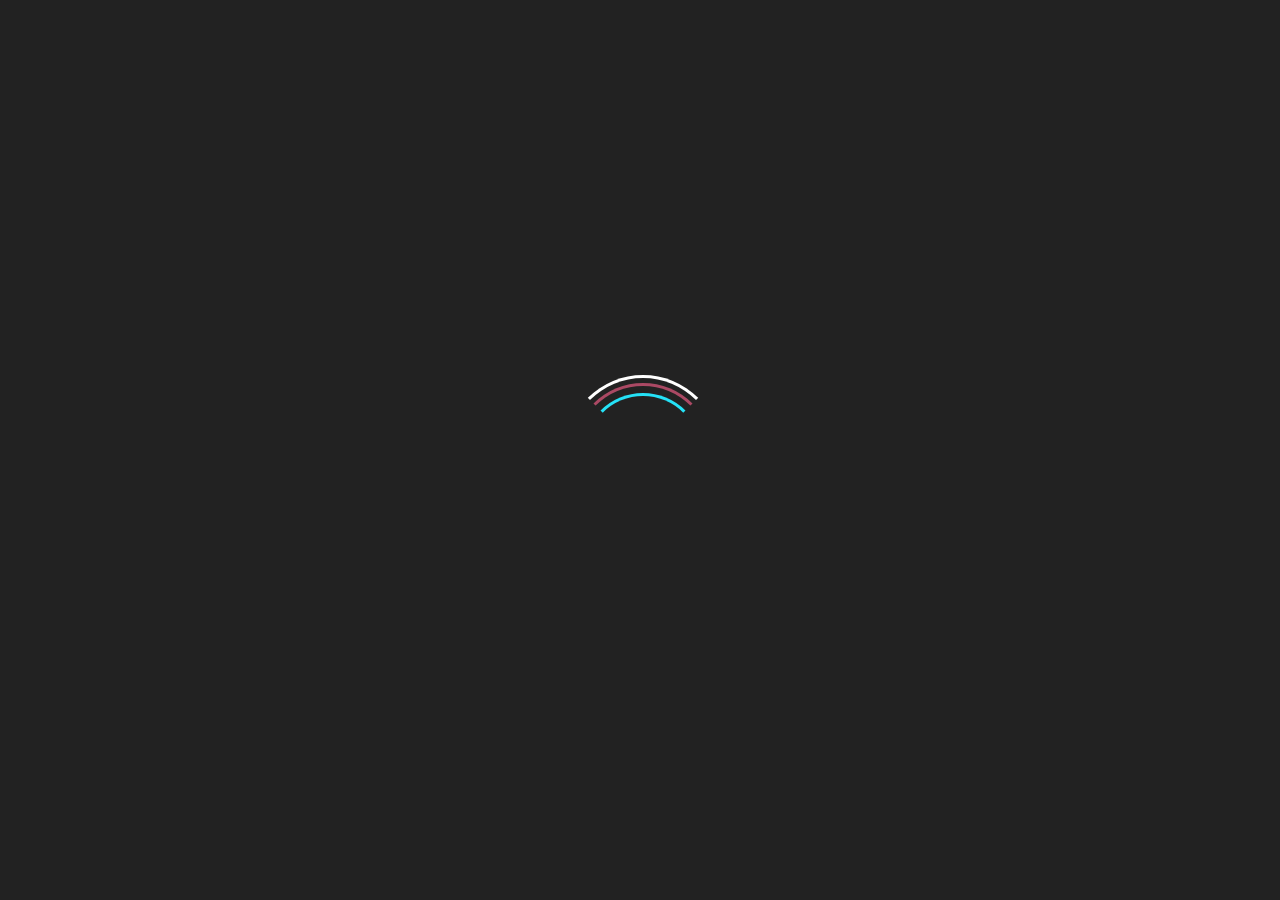
==== commit 38bf322e: "video" ====
--- a/eventos.html
+++ b/eventos.html
@@ -1,98 +1,123 @@
 <!DOCTYPE html>
 <html lang="en">
 <head>
-<meta charset="utf-8">
-<meta name="viewport" content="width=device-width, initial-scale=1">
-<meta name="description" content="">
-<meta name="author" content="">
-<link rel="icon" href="#">
-<title>STENCIL2-Entradas</title>
-<!-- CSS -->
-<link href="css/style.css" rel="stylesheet">
-<link rel="stylesheet" href="https://maxcdn.bootstrapcdn.com/font-awesome/4.5.0/css/font-awesome.min.css">
-<link href='https://fonts.googleapis.com/css?family=Great+Vibes' rel='stylesheet' type='text/css'>
-<link href='https://fonts.googleapis.com/css?family=Oswald:400,700,300' rel='stylesheet' type='text/css'>
-<link href='https://fonts.googleapis.com/css?family=Roboto+Condensed:400,400italic,300italic,300,700,700italic' rel='stylesheet' type='text/css'>
+  <meta charset="utf-8">
+  <meta name="viewport" content="width=device-width, initial-scale=1">
+  <meta name="description" content="">
+  <meta name="author" content="">
+  <link rel="icon" href="#">
+  <title>STENCIL2-Entradas</title>
+  <!-- CSS -->
+  <link href="css/style.css" rel="stylesheet">
+  <link rel="stylesheet" href="https://maxcdn.bootstrapcdn.com/font-awesome/4.5.0/css/font-awesome.min.css">
+  <link href='https://fonts.googleapis.com/css?family=Great+Vibes' rel='stylesheet' type='text/css'>
+  <link href='https://fonts.googleapis.com/css?family=Oswald:400,700,300' rel='stylesheet' type='text/css'>
+  <link href='https://fonts.googleapis.com/css?family=Roboto+Condensed:400,400italic,300italic,300,700,700italic' rel='stylesheet' type='text/css'>
+  <style>
+    body {
+      background: #2e2d2d; /* Fondo blanco */
+    }
+
+    .container {
+      display: flex;
+      align-items: center;
+    }
+
+    .img {
+      flex: 1;
+      padding: 20px; /* Espacio alrededor de la imagen */
+      box-sizing: border-box;
+	  
+    }
+
+    .img img {
+      max-width: 100%; /* Asegura que la imagen no sobrepase el ancho del contenedor */
+      height: auto; /* Hace que la imagen sea responsive */
+    }
+
+    .pagearea {
+      flex: 1;
+      padding: 20px; /* Espacio alrededor del contenido */
+      box-sizing: border-box;
+    }
+  </style>
 </head>
-<body style="background-image:url(img/rap.jpg);background-attachment:fixed;background-size:cover;">
+<body>
 
-<div id="loader-wrapper">
-<div id="loader"></div>
-<div class="loader-section section-left"></div>
-<div class="loader-section section-right"></div>
-</div>
+  <div id="loader-wrapper">
+    <div id="loader"></div>
+    <div class="loader-section section-left"></div>
+    <div class="loader-section section-right"></div>
+  </div>
 
-<div class="menu-outer">
+  <div class="menu-outer">
     <div class="menu-icon">
-        <div class="bar"></div>
-        <div class="bar"></div>
-        <div class="bar"></div>
+      <div class="bar"></div>
+      <div class="bar"></div>
+      <div class="bar"></div>
     </div>
     <nav>
-        <ul>
-			<li><a href="index.html">Home</a></li>
-			<li><a href="eventos.html">EVENTOS</a></li>
-			<li><a target="_blank" href="https://jesusgomez.netlify.app/#">JG Coding</a></li>
-       </ul>
-   </nav>
-</div>
-<a class="menu-close" onClick="return true">
+      <ul>
+        <li><a href="index.html">Home</a></li>
+        <li><a href="eventos.html">EVENTOS</a></li>
+        <li><a target="_blank" href="https://jesusgomez.netlify.app/#">JG Coding</a></li>
+      </ul>
+    </nav>
+  </div>
+
+  <a class="menu-close" onClick="return true">
     <div class="menu-icon">
-        <div class="bar"></div>
-        <div class="bar"></div>
+      <div class="bar"></div>
+      <div class="bar"></div>
     </div>
-</a>
+  </a>
 
-<div class="fixedcallicon">
-	<i class="fa fa-phone"></i><span class="hide">Book Now - 897.645.223</span>
-</div>
-<div class="container">
-<div class="logoarea">
-<div class="intro">
-			<!-- <h1><span class="smaller wow zoomIn" data-wow-duration="2s" data-wow-delay="0.5">1044 Madison Avenue, New York, NY 10075, US</span>
-			<span class="big wow pulse" data-wow-duration="1s" data-wow-delay="0s">Beauttio</span>
-			<span class="small wow fadeIn" data-wow-duration="2s" data-wow-delay="0.5s">- HAIR SALON -</span>
-			</h1> -->
-		</div>
-		</div>
-		<div class="pagearea">
+  <div class="fixedcallicon">
+    <i class="fa fa-phone"></i><span class="hide">Book Now - 897.645.223</span>
+  </div>
+
+  <div class="container">
+    <div class="img">
+      <img src="./img/flyer 3 fechas.png" alt="Flyer">
+    </div>
+
+	<div class="pagearea">
 		<h1 class="page-headline">Eventos</h1>
-		<i class="iconstartitle textmagenta fa fa-star"></i>
+		<!-- <i class="iconstartitle textmagenta fa fa-star"></i> -->
 		<h1 class="entry-title">Madrid: Noches Inolvidables de Hip-Hop y Alma</h1>
-			<p>Soires Naes llega a Madrid para una noche inolvidable, fusionando el rap y el soul con melodías cautivadoras. La presentación incluirá una selección única de temas emblemáticos que abarcan desde los inicios de la agrupación hasta sus últimas creaciones, prometiendo una experiencia hip-hop inigualable.<a href="#" class="readmore">Read more</a></p>
+			<p>Soires Naes llega a Madrid para una noche inolvidable, fusionando el rap y el soul con melodías cautivadoras. La presentación incluirá una selección única de temas emblemáticos que abarcan desde los inicios de la agrupación hasta sus últimas creaciones, prometiendo una experiencia hip-hop inigualable. <br><a href="#" class="readmore">Comprar</a></p>
 				
 				<h1 class="entry-title">Valencia: Ritmos Vibrantes en la Ciudad del Turia</h1>
-				<p>La magia de Soires Naes aterriza en Valencia con ritmos vibrantes que invadirán la Ciudad del Turia. La presentación destacará una sección especial, fusionando el rap con sonidos armoniosos y soul, creando una atmósfera única. Desde sus primeros éxitos hasta lo más reciente, Valencia será testigo de una noche llena de energía y conexión musical. <br><a href="#" class="readmore">Read more</a></p>
+				<p>La magia de Soires Naes aterriza en Valencia con ritmos vibrantes que invadirán la Ciudad del Turia. La presentación destacará una sección especial, fusionando el rap con sonidos armoniosos y soul, creando una atmósfera única. Desde sus primeros éxitos hasta lo más reciente, Valencia será testigo de una noche llena de energía y conexión musical. <br><a href="#" class="readmore">Comprar</a></p>
 				
 				<h1 class="entry-title">Barcelona: Viaje Musical a Través de las Épocas</h1>
-				<p>Barcelona se prepara para un viaje musical a través de las épocas con Soires Naes. La agrupación ofrecerá una experiencia única, presentando una recopilación de temas icónicos que abarcan toda su trayectoria. Desde los inicios del rap venezolano hasta las últimas tendencias, Barcelona será el escenario de una fusión de estilos que dejará una marca imborrable. <br><a href="#" class="readmore">Read more</a></p>
+				<p>Barcelona se prepara para un viaje musical a través de las épocas con Soires Naes. La agrupación ofrecerá una experiencia única, presentando una recopilación de temas icónicos que abarcan toda su trayectoria. Desde los inicios del rap venezolano hasta las últimas tendencias, Barcelona será el escenario de una fusión de estilos que dejará una marca imborrable. <br><a href="#" class="readmore">Comprar</a></p>
 				
 				<!-- <h1 class="entry-title">HAIR STYLE EVENT IN NEW YORK</h1>
 				<p>Barcelona se prepara para un viaje musical a través de las épocas con Soires Naes. La agrupación ofrecerá una experiencia única, presentando una recopilación de temas icónicos que abarcan toda su trayectoria. Desde los inicios del rap venezolano hasta las últimas tendencias, Barcelona será el escenario de una fusión de estilos que dejará una marca imborrable..<a href="#" class="readmore">Read more</a></p> -->
 				
 				
 		</div>
-	
-</div>
-<div class="clearfix"></div>
-<footer class="footer">
-<div class="container">
-	<div class="pull-left">© Copyright 2024 Made with By <a href="https://jesusgomez.netlify.app/#" >JG Coding</a></div>
 
-<div class="pull-right"> 
-	<div class="footericons">
-		<a href="#"><i class="fa fa-facebook"></i></a>
-		<a href="#"><i class="fa fa-twitter"></i></a>
-		<a href="#"><i class="fa fa-instagram"></i></a></a>
-		<!-- <a href="#"><i class="fa fa-google-plus"></i></a> -->
-	</div>
-</div>
-<div class="clearfix"></div>
-</div>
-</footer>	
-<!-- Scripts -->
-<script src="https://ajax.googleapis.com/ajax/libs/jquery/1.11.3/jquery.min.js"></script>
-<script src="js/nicescroll.js"></script>
-<script src="js/common.js"></script>
+  <div class="clearfix"></div>
+
+  <footer class="footer" >
+    <div class="container">
+      <div class="pull-left">© Copyright 2024 Made with By <a href="https://jesusgomez.netlify.app/#">JG Coding</a></div>
+      <div class="pull-right"> 
+        <div class="footericons">
+          <a href="#"><i class="fa fa-facebook"></i></a>
+          <a href="#"><i class="fa fa-twitter"></i></a>
+          <a href="#"><i class="fa fa-instagram"></i></a></a>
+        </div>
+      </div>
+      <div class="clearfix"></div>
+    </div>
+  </footer>
+
+  <!-- Scripts -->
+  <script src="https://ajax.googleapis.com/ajax/libs/jquery/1.11.3/jquery.min.js"></script>
+  <script src="js/nicescroll.js"></script>
+  <script src="js/common.js"></script>
 </body>
-</html>+</html>
--- a/css/style.css
+++ b/css/style.css
@@ -32,6 +32,8 @@
 	line-height: 1.7;
 	font-weight:300;
 	font-family:Oswald;
+  margin: 0;
+  overflow: hidden;
 }
 h2 {line-height:1.5;}
 ol, ul {
@@ -96,9 +98,9 @@
 .background:first-child {
   background-image: url(../img/rolll.png);
   -webkit-transform: translateY(-10vh);
-  
-        
-}
+      
+}
+
 .background:first-child .content-wrapper {
   -webkit-transform: translateY(15vh);
           transform: translateY(15vh);
@@ -284,7 +286,7 @@
 
 
 .boton2 {
-  background-color: #3498db;
+  background-color:  rgba(22, 57, 170, 0.48);
   color: #fff;
   padding: 10px;
   text-decoration: none;
@@ -775,13 +777,19 @@
 }
 .pagearea a.readmore {
 	font-style: italic;
-    background-color: rgba(230, 33, 97, 0.48);
+    background-color: rgba(50, 151, 218, 0.48);
     display: inline-block;
     color: rgb(255, 255, 255);
     padding: 5px 10px;
     border-radius: 5px 20px;
     margin-top: 10px;
 	margin-bottom:10px;
+}
+
+.pagearea a.readmore:hover{
+  background-color: rgb(255, 255, 255) ;
+ color:  rgba(50, 151, 218, 0.48);
+ font-weight: bold;
 }
 
 .textwhite {color:#fff;}
@@ -1311,15 +1319,40 @@
 
 
 
-@media screen and (max-width: 844px) {
+@media screen and (max-width: 819px) {
   .background:nth-child(2) {
     display: none;
   }
 
+.img{
+  display: none;
+}
 
 }
 
 .pull-left a{
   text-decoration: none;
   color: #555;
+}
+
+
+
+video {
+  position: fixed;
+  top: 0;
+  left: 0;
+  width: 100%;
+  height: 100%;
+  object-fit: cover;
+}
+
+
+.footer {
+  background-color: #333;
+  color: white;
+  padding: 20px 0;
+  text-align: center;
+  position: fixed; /* Cambiado de relative a fixed */
+  bottom: 0; /* Fijar el pie de página en la parte inferior */
+  width: 100%;
 }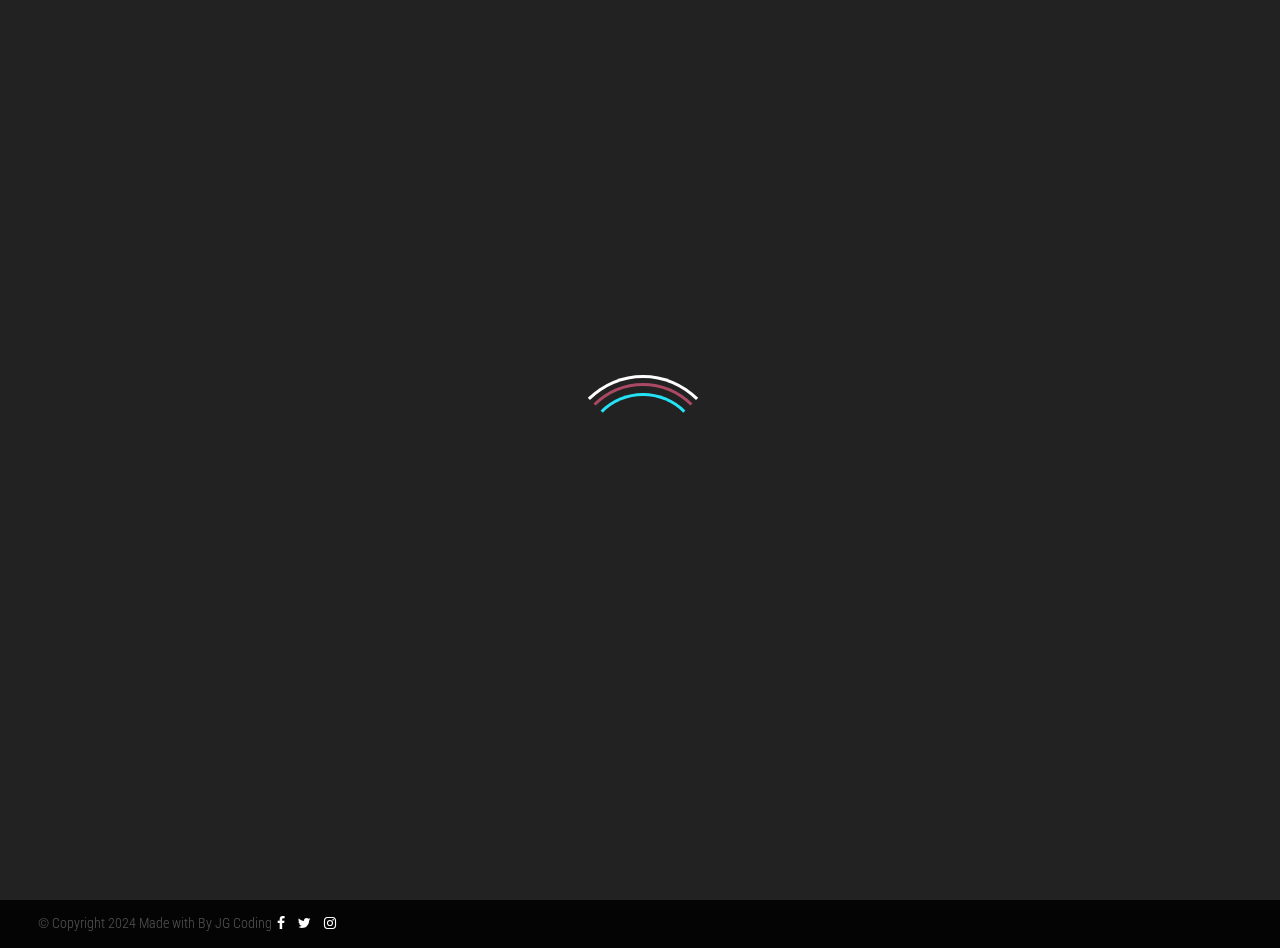
==== commit ad85e930: "listt" ====
--- a/eventos.html
+++ b/eventos.html
@@ -13,7 +13,9 @@
   <link href='https://fonts.googleapis.com/css?family=Great+Vibes' rel='stylesheet' type='text/css'>
   <link href='https://fonts.googleapis.com/css?family=Oswald:400,700,300' rel='stylesheet' type='text/css'>
   <link href='https://fonts.googleapis.com/css?family=Roboto+Condensed:400,400italic,300italic,300,700,700italic' rel='stylesheet' type='text/css'>
-  <style>
+  <link rel="icon" type="image/png" href="./img/LOGO.S2.2019.png">
+ 
+ <style>
     body {
       background: #2e2d2d; /* Fondo blanco */
     }
@@ -60,7 +62,7 @@
       <ul>
         <li><a href="index.html">Home</a></li>
         <li><a href="eventos.html">EVENTOS</a></li>
-        <li><a target="_blank" href="https://jesusgomez.netlify.app/#">JG Coding</a></li>
+        <!-- <li><a target="_blank" href="https://jesusgomez.netlify.app/#">JG Coding</a></li> -->
       </ul>
     </nav>
   </div>
@@ -72,31 +74,35 @@
     </div>
   </a>
 
-  <div class="fixedcallicon">
+  <!-- <div class="fixedcallicon">
     <i class="fa fa-phone"></i><span class="hide">Book Now - 897.645.223</span>
-  </div>
+  </div> -->
 
-  <div class="container">
-    <div class="img">
-      <img src="./img/flyer 3 fechas.png" alt="Flyer">
-    </div>
 
 	<div class="pagearea">
 		<h1 class="page-headline">Eventos</h1>
 		<!-- <i class="iconstartitle textmagenta fa fa-star"></i> -->
 		<h1 class="entry-title">Madrid: Noches Inolvidables de Hip-Hop y Alma</h1>
-			<p>Soires Naes llega a Madrid para una noche inolvidable, fusionando el rap y el soul con melodías cautivadoras. La presentación incluirá una selección única de temas emblemáticos que abarcan desde los inicios de la agrupación hasta sus últimas creaciones, prometiendo una experiencia hip-hop inigualable. <br><a href="#" class="readmore">Comprar</a></p>
+			<p>Soires Naes llega a Madrid para una noche inolvidable, fusionando el rap y el soul con melodías cautivadoras. La presentación incluirá una selección única de temas emblemáticos que abarcan desde los inicios de la agrupación hasta sus últimas creaciones, prometiendo una experiencia hip-hop inigualable. <br><a href="https://www.passline.com/eventos/soires-naes-tour-barcelona-2024" class="readmore">Comprar</a></p>
 				
-				<h1 class="entry-title">Valencia: Ritmos Vibrantes en la Ciudad del Turia</h1>
-				<p>La magia de Soires Naes aterriza en Valencia con ritmos vibrantes que invadirán la Ciudad del Turia. La presentación destacará una sección especial, fusionando el rap con sonidos armoniosos y soul, creando una atmósfera única. Desde sus primeros éxitos hasta lo más reciente, Valencia será testigo de una noche llena de energía y conexión musical. <br><a href="#" class="readmore">Comprar</a></p>
+				<!-- <h1 class="entry-title">Valencia: Ritmos Vibrantes en la Ciudad del Turia</h1>
+				<p>La magia de Soires Naes aterriza en Valencia con ritmos vibrantes que invadirán la Ciudad del Turia. La presentación destacará una sección especial, fusionando el rap con sonidos armoniosos y soul, creando una atmósfera única. Desde sus primeros éxitos hasta lo más reciente, Valencia será testigo de una noche llena de energía y conexión musical. <br><a href="#" class="readmore">Comprar</a></p> -->
 				
 				<h1 class="entry-title">Barcelona: Viaje Musical a Través de las Épocas</h1>
-				<p>Barcelona se prepara para un viaje musical a través de las épocas con Soires Naes. La agrupación ofrecerá una experiencia única, presentando una recopilación de temas icónicos que abarcan toda su trayectoria. Desde los inicios del rap venezolano hasta las últimas tendencias, Barcelona será el escenario de una fusión de estilos que dejará una marca imborrable. <br><a href="#" class="readmore">Comprar</a></p>
+				<p>Barcelona se prepara para un viaje musical a través de las épocas con Soires Naes. La agrupación ofrecerá una experiencia única, presentando una recopilación de temas icónicos que abarcan toda su trayectoria. Desde los inicios del rap venezolano hasta las últimas tendencias, Barcelona será el escenario de una fusión de estilos que dejará una marca imborrable. <br><a href="https://www.passline.com/eventos/soires-naes-tour-madrid-2024"  class="readmore">Comprar</a></p>
 				
 				<!-- <h1 class="entry-title">HAIR STYLE EVENT IN NEW YORK</h1>
 				<p>Barcelona se prepara para un viaje musical a través de las épocas con Soires Naes. La agrupación ofrecerá una experiencia única, presentando una recopilación de temas icónicos que abarcan toda su trayectoria. Desde los inicios del rap venezolano hasta las últimas tendencias, Barcelona será el escenario de una fusión de estilos que dejará una marca imborrable..<a href="#" class="readmore">Read more</a></p> -->
 				
 				
+ <!-- <div class="container">
+    <div class="img">
+      <img src="./img/Soires web.png" alt="Flyer">
+    </div> -->
+
+
+ 
+
 		</div>
 
   <div class="clearfix"></div>
--- a/css/style.css
+++ b/css/style.css
@@ -64,25 +64,30 @@
 	.pull-left {float:left;}
 	.pull-right {float:right;}
 	.clearfix {clear:both;float:none;content:'';display:table;}
-.background {
-  background-size: cover;
-  background-repeat: no-repeat;
-  background-position: center center;
-  overflow: hidden;
-  will-change: transform;
-  -webkit-backface-visibility: hidden;
-  backface-visibility: hidden;
-  height: 130vh;
-  position: fixed;
-  width: 100%;
-  -webkit-transform: translateY(30vh);
-  transform: translateY(30vh);
-  -webkit-transition: all 1.2s cubic-bezier(0.22, 0.44, 0, 1);
-  transition: all 1.2s cubic-bezier(0.22, 0.44, 0, 1);
-  background-size: cover;
-  background-position: center top;
-  background-position-y: -10%;
-}
+  .background {
+    background-size: 100% 100%;
+    background-repeat: no-repeat;
+    background-position: center top;
+    overflow: hidden;
+    will-change: transform;
+    -webkit-backface-visibility: hidden;
+    backface-visibility: hidden;
+    height: 800px;
+    width: 1500px;
+    position: fixed;
+    top: 0;
+    left: 0;
+    -webkit-transform: translateY(0);
+    transform: translateY(0);
+    -webkit-transition: all 1.2s cubic-bezier(0.22, 0.44, 0, 1);
+    transition: all 1.2s cubic-bezier(0.22, 0.44, 0, 1);
+    
+}
+
+body {
+    margin: 0;
+}
+
 .background:before {
   content: "";
   position: absolute;
@@ -96,19 +101,25 @@
 
 }
 .background:first-child {
-  background-image: url(../img/rolll.png);
-  -webkit-transform: translateY(-10vh);
+  background-image: url(../img/Soires\ webb.png);
+  -webkit-transform: translateY(-5vh);
+  filter: brightness(150%);
       
+}
+
+.image-rendering {
+  image-rendering: -webkit-optimize-contrast;
+  image-rendering: optimizeQuality;
 }
 
 .background:first-child .content-wrapper {
   -webkit-transform: translateY(15vh);
           transform: translateY(15vh);
 }
-.background:nth-child(2) {
+/* .background:nth-child(2) {
   background-image: url(../img/flyer\ 3\ fechas.png);
   background-position-y: 1%;
-}
+} */
 /* .background:nth-child(3) {
   background-image: url(../img/Soires\ Barcelona.png);
   background-position-y: 1%;
@@ -234,8 +245,7 @@
 
 
 .fixedcallicon a {
-  color: #3498db;
-  font-weight: bold;
+  color: #f6f8f9;
   text-decoration: none;
   text-shadow: #000;
 }
@@ -286,6 +296,7 @@
 
 
 .boton2 {
+  position: relative;
   background-color:  rgba(22, 57, 170, 0.48);
   color: #fff;
   padding: 10px;
@@ -297,9 +308,11 @@
   margin-top: 70px;
   height: 50px;
   width: 128px;
-  transform: translateY(283px);
+  transform: translateY(633px);
   border: solid #111;
   font-size: 30px;
+  left: -250px;
+  text-align: center;
 }
 
 
@@ -1319,16 +1332,7 @@
 
 
 
-@media screen and (max-width: 819px) {
-  .background:nth-child(2) {
-    display: none;
-  }
-
-.img{
-  display: none;
-}
-
-}
+
 
 .pull-left a{
   text-decoration: none;
@@ -1337,22 +1341,61 @@
 
 
 
-video {
-  position: fixed;
-  top: 0;
-  left: 0;
-  width: 100%;
-  height: 100%;
-  object-fit: cover;
-}
 
 
 .footer {
+  position: relative;
+  z-index: 1; /* Un valor más alto que el z-index de la imagen de fondo */
   background-color: #333;
   color: white;
   padding: 20px 0;
   text-align: center;
-  position: fixed; /* Cambiado de relative a fixed */
-  bottom: 0; /* Fijar el pie de página en la parte inferior */
+  bottom: 0;
   width: 100%;
+}
+
+.enlaces{
+  position: relative;
+  left: 400px;
+  top: 170px;
+  font-size: 25px;
+  font-weight: 900;
+  
+}
+
+.enlace2{
+  position: relative;
+  top: 31px;
+  color: transparent;
+}
+
+.enlace{
+  color: transparent;
+}
+
+
+
+@media screen and (max-width: 819px) {
+  .background {
+    position: relative;
+    width: 400px;
+    height: 500px;
+    margin-left: -22px;
+  }
+
+  .enlaces {
+    position: relative;
+    left:150px;
+    transform: translateY(60px);
+    font-size: 18px;
+    font-weight: 900;
+  }
+
+  .enlace{
+    color: transparent;
+  }
+
+  .enlace2{
+    color: transparent;
+  }
 }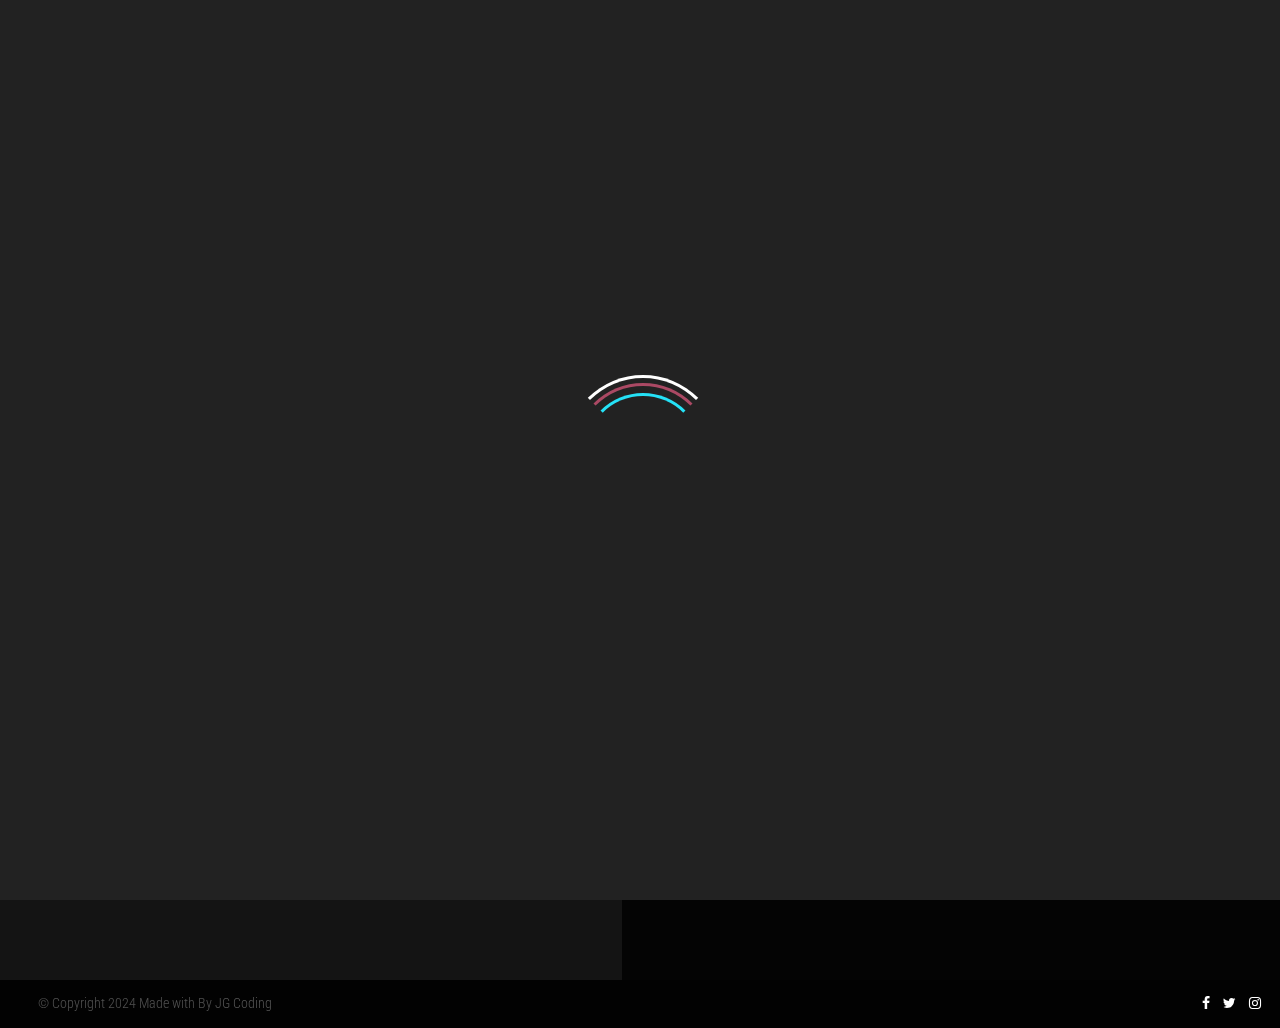
==== commit 1f377253: "listo" ====
--- a/eventos.html
+++ b/eventos.html
@@ -15,36 +15,8 @@
   <link href='https://fonts.googleapis.com/css?family=Roboto+Condensed:400,400italic,300italic,300,700,700italic' rel='stylesheet' type='text/css'>
   <link rel="icon" type="image/png" href="./img/LOGO.S2.2019.png">
  
- <style>
-    body {
-      background: #2e2d2d; /* Fondo blanco */
-    }
-
-    .container {
-      display: flex;
-      align-items: center;
-    }
-
-    .img {
-      flex: 1;
-      padding: 20px; /* Espacio alrededor de la imagen */
-      box-sizing: border-box;
-	  
-    }
-
-    .img img {
-      max-width: 100%; /* Asegura que la imagen no sobrepase el ancho del contenedor */
-      height: auto; /* Hace que la imagen sea responsive */
-    }
-
-    .pagearea {
-      flex: 1;
-      padding: 20px; /* Espacio alrededor del contenido */
-      box-sizing: border-box;
-    }
-  </style>
 </head>
-<body>
+<body style="background-image:url(img/Soires\ web.png);background-attachment:fixed;background-size:cover;">
 
   <div id="loader-wrapper">
     <div id="loader"></div>
@@ -80,6 +52,8 @@
 
 
 	<div class="pagearea">
+
+    
 		<h1 class="page-headline">Eventos</h1>
 		<!-- <i class="iconstartitle textmagenta fa fa-star"></i> -->
 		<h1 class="entry-title">Madrid: Noches Inolvidables de Hip-Hop y Alma</h1>
@@ -93,19 +67,19 @@
 				
 				<!-- <h1 class="entry-title">HAIR STYLE EVENT IN NEW YORK</h1>
 				<p>Barcelona se prepara para un viaje musical a través de las épocas con Soires Naes. La agrupación ofrecerá una experiencia única, presentando una recopilación de temas icónicos que abarcan toda su trayectoria. Desde los inicios del rap venezolano hasta las últimas tendencias, Barcelona será el escenario de una fusión de estilos que dejará una marca imborrable..<a href="#" class="readmore">Read more</a></p> -->
-				
-				
- <!-- <div class="container">
-    <div class="img">
-      <img src="./img/Soires web.png" alt="Flyer">
-    </div> -->
+		</div>
 
 
- 
+				
 
-		</div>
 
-  <div class="clearfix"></div>
+
+  <div class="clearfix">
+    
+  </div>
+
+
+
 
   <footer class="footer" >
     <div class="container">
--- a/css/style.css
+++ b/css/style.css
@@ -1398,4 +1398,9 @@
   .enlace2{
     color: transparent;
   }
-}+}
+
+.imge {
+  float: left;
+  margin-right: 20px;
+}
